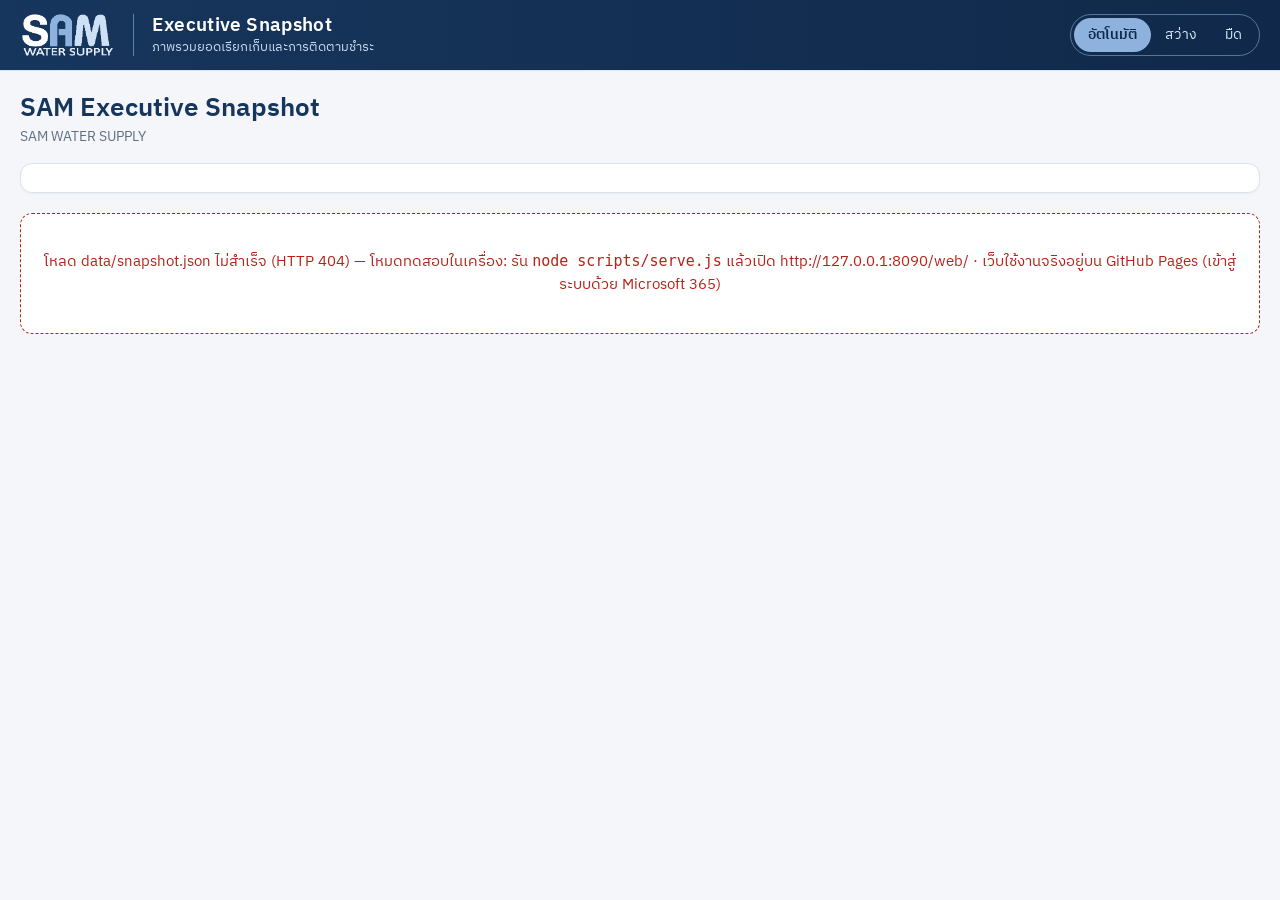
==== web/index.html @ 292bb332 "Initial commit" ====
<!doctype html>
<html lang="th">
<head>
<meta charset="utf-8">
<meta name="viewport" content="width=device-width, initial-scale=1">
<meta name="robots" content="noindex, nofollow">
<title>SAM Executive Snapshot</title>
<script>try { var t = localStorage.getItem('sam-theme'); if (t === 'light' || t === 'dark') document.documentElement.setAttribute('data-theme', t); } catch (e) {}</script>
<link rel="icon" href="assets/sam-logo.png">
<link rel="stylesheet" href="styles.css">
</head>
<body>
<div id="dash-root">
<header class="band">
  <div class="band-in">
    <div class="brand">
      <img src="assets/sam-logo-light.png" alt="SAM WATER SUPPLY" width="96" height="46">
      <div class="brand-txt"><b>Executive Snapshot</b><span>ภาพรวมยอดเรียกเก็บและการติดตามชำระ</span></div>
    </div>
    <div class="band-right">
      <div class="seg" role="group" aria-label="ธีมการแสดงผล" id="theme">
        <button type="button" data-t="auto">อัตโนมัติ</button><button type="button" data-t="light">สว่าง</button><button type="button" data-t="dark">มืด</button>
      </div>
      <span class="who" id="who" hidden></span>
      <button type="button" class="btn-out" id="logout" hidden>ออกจากระบบ</button>
    </div>
  </div>
</header>
<div class="navbar"><nav class="tabs" id="tabs" aria-label="หน้ารายงาน"></nav></div>
<div class="pagehead"><div><h1 id="ptitle">SAM Executive Snapshot</h1><p id="psub">SAM WATER SUPPLY</p></div><div class="status" id="status"></div></div>
<div class="filterbar"><div class="filters" id="filters"></div></div>
<main id="main" class="main"><div class="state">กำลังโหลดข้อมูล…</div></main>
<footer class="foot" id="foot"></footer>
<div class="modal" id="modal" hidden role="dialog" aria-modal="true" aria-labelledby="modal-title"><div class="modal-box" id="modal-box"></div></div>
</div>
<script src="metrics.js"></script>
<script src="app.js"></script>
</body>
</html>
---- web/styles.css ----
@font-face { font-family: 'Plex Thai'; font-weight: 400; src: url(fonts/ibm-plex-sans-thai-thai-400-normal.woff2) format('woff2'); unicode-range: U+0E01-0E5B, U+200C-200D, U+25CC; font-display: swap; }
@font-face { font-family: 'Plex Thai'; font-weight: 400; src: url(fonts/ibm-plex-sans-thai-latin-400-normal.woff2) format('woff2'); font-display: swap; }
@font-face { font-family: 'Plex Thai'; font-weight: 500; src: url(fonts/ibm-plex-sans-thai-thai-500-normal.woff2) format('woff2'); unicode-range: U+0E01-0E5B, U+200C-200D, U+25CC; font-display: swap; }
@font-face { font-family: 'Plex Thai'; font-weight: 500; src: url(fonts/ibm-plex-sans-thai-latin-500-normal.woff2) format('woff2'); font-display: swap; }
@font-face { font-family: 'Plex Thai'; font-weight: 600; src: url(fonts/ibm-plex-sans-thai-thai-600-normal.woff2) format('woff2'); unicode-range: U+0E01-0E5B, U+200C-200D, U+25CC; font-display: swap; }
@font-face { font-family: 'Plex Thai'; font-weight: 600; src: url(fonts/ibm-plex-sans-thai-latin-600-normal.woff2) format('woff2'); font-display: swap; }
:root {
  --navy: #17365D; --blue: #1B75BB; --mid: #588BC8; --sky: #8DB2DE; --pale: #E6EEF8;
  --bg: #F4F6FA; --card: #FFFFFF; --line: #DCE3EC; --ink: #1B2A3D; --muted: #5F6F84;
  --warn: #C2570C; --warnbg: #FDF1E4; --bad: #B42318; --badbg: #FCEBEA; --ok: #1E7A4C; --na: #8A96A6;
  --band: #17365D; --band2: #10294A; --bar1: #17365D; --bar2: #588BC8; --bar3: #8DB2DE; --barded: #F3B27A; --grid: #E3E8EF; --track: #EEF2F7;
  --hover: #F6F9FD; --sel: #EEF4FB; --insbg: #FAFBFD; --inswarn: #FFFAF4; --shadow: 0 1px 2px rgba(23, 54, 93, .05); --input: #FFFFFF; --chip2: #EEF1F5;
  color-scheme: light;
}
@media (prefers-color-scheme: dark) { :root:not([data-theme="light"]) { --navy: #DCE8F7; --blue: #6FB0E8; --mid: #6E9FD6; --sky: #8DB2DE; --pale: #1E3350; --bg: #0D1623; --card: #142133; --line: #26364C; --ink: #E4ECF6; --muted: #9AABC0; --warn: #F0A060; --warnbg: #3A2614; --bad: #F08A80; --badbg: #3A1A18; --ok: #6FD39A; --na: #7D8CA0; --band: #0A1829; --band2: #071222; --bar1: #8DB2DE; --bar2: #588BC8; --bar3: #3D5F86; --barded: #D98A4E; --grid: #24344A; --track: #1E2D42; --hover: #1B2B40; --sel: #1A2C44; --insbg: #172638; --inswarn: #2A2118; --shadow: 0 1px 2px rgba(0, 0, 0, .35); --input: #0F1B2B; --chip2: #1E2D42; color-scheme: dark; } }
:root[data-theme="dark"] { --navy: #DCE8F7; --blue: #6FB0E8; --mid: #6E9FD6; --sky: #8DB2DE; --pale: #1E3350; --bg: #0D1623; --card: #142133; --line: #26364C; --ink: #E4ECF6; --muted: #9AABC0; --warn: #F0A060; --warnbg: #3A2614; --bad: #F08A80; --badbg: #3A1A18; --ok: #6FD39A; --na: #7D8CA0; --band: #0A1829; --band2: #071222; --bar1: #8DB2DE; --bar2: #588BC8; --bar3: #3D5F86; --barded: #D98A4E; --grid: #24344A; --track: #1E2D42; --hover: #1B2B40; --sel: #1A2C44; --insbg: #172638; --inswarn: #2A2118; --shadow: 0 1px 2px rgba(0, 0, 0, .35); --input: #0F1B2B; --chip2: #1E2D42; color-scheme: dark; }
* { box-sizing: border-box; }
html { -webkit-text-size-adjust: 100%; }
body { margin: 0; background: var(--bg); color: var(--ink); font-family: 'Plex Thai', 'Sarabun', 'Leelawadee UI', Tahoma, sans-serif; font-size: 15px; line-height: 1.55; }
h1, h2, h3, p { margin: 0; }
button, select, input { font: inherit; color: inherit; }
.num { font-variant-numeric: tabular-nums; }
.band { background: linear-gradient(90deg, var(--band), var(--band2)); color: #fff; }
.band-in { max-width: 1320px; margin: 0 auto; padding: 12px 20px; display: flex; flex-wrap: wrap; gap: 12px 24px; align-items: center; justify-content: space-between; }
.brand { display: flex; align-items: center; gap: 18px; min-width: 0; }
.brand img { height: 46px; width: auto; flex: none; }
.brand-txt { display: flex; flex-direction: column; border-left: 1px solid rgba(141, 178, 222, .6); padding-left: 18px; line-height: 1.3; }
.brand-txt b { font-weight: 600; font-size: 19px; letter-spacing: .02em; color: #fff; }
.brand-txt span { font-size: 13px; color: #C9DAEE; }
.band-right { display: flex; flex-wrap: wrap; align-items: center; gap: 12px; }
.seg { display: inline-flex; padding: 3px; border: 1px solid rgba(141, 178, 222, .55); border-radius: 999px; }
.seg button { min-height: 34px; padding: 0 14px; border: 0; border-radius: 999px; background: transparent; color: #DCE8F7; cursor: pointer; font-size: 14px; }
.seg button[aria-pressed="true"] { background: #8DB2DE; color: #10294A; font-weight: 600; }
.who { font-size: 13.5px; color: #DCE8F7; max-width: 220px; overflow: hidden; text-overflow: ellipsis; white-space: nowrap; }
.btn-out { min-height: 40px; padding: 0 16px; border: 1px solid #8DB2DE; border-radius: 6px; background: transparent; color: #fff; cursor: pointer; font-size: 14px; }
.btn-out:hover { background: rgba(141, 178, 222, .15); }
.navbar { background: var(--card); border-bottom: 1px solid var(--line); }
.tabs { max-width: 1320px; margin: 0 auto; padding: 0 20px; display: flex; gap: 2px; overflow-x: auto; }
.tabs a { padding: 12px 14px; color: var(--muted); text-decoration: none; font-weight: 500; white-space: nowrap; border-bottom: 3px solid transparent; transition: color .2s, border-color .2s; }
.tabs a:hover { color: var(--navy); }
.tabs a[aria-current=page] { color: var(--navy); border-bottom-color: var(--blue); }
.pagehead { max-width: 1320px; margin: 0 auto; padding: 22px 20px 0; display: flex; flex-wrap: wrap; gap: 10px 20px; align-items: end; justify-content: space-between; }
.pagehead h1 { font-size: 26px; font-weight: 600; color: var(--navy); line-height: 1.25; }
.pagehead p { color: var(--muted); font-size: 14px; }
.status { display: flex; flex-wrap: wrap; gap: 8px; font-size: 13px; justify-content: flex-end; }
.filterbar { max-width: 1320px; margin: 16px auto 0; padding: 0 20px; }
.filters { background: var(--card); border: 1px solid var(--line); border-radius: 12px; padding: 14px 18px; display: flex; flex-wrap: wrap; gap: 12px 16px; align-items: end; box-shadow: var(--shadow); }
.filters label { display: flex; flex-direction: column; gap: 3px; font-size: 13px; color: var(--muted); min-width: 140px; }
.filters label.grow { flex: 1 1 260px; }
.filters select, .btn { min-height: 42px; padding: 0 12px; border: 1px solid var(--line); border-radius: 8px; background: var(--input); font-size: 14.5px; color: var(--ink); }
.btn { cursor: pointer; font-weight: 500; color: var(--navy); }
.btn:hover { border-color: var(--mid); }
.btn:disabled { opacity: .5; cursor: default; }
.btn.primary { background: var(--band); border-color: var(--band); color: #fff; }
.filters .hint { flex-basis: 100%; font-size: 13px; color: var(--muted); border-top: 1px solid var(--line); padding-top: 10px; }
.chip { display: inline-flex; align-items: center; gap: 6px; padding: 3px 10px; border-radius: 999px; background: var(--pale); color: var(--navy); white-space: nowrap; }
.chip.warn { background: var(--warnbg); color: var(--warn); }
.chip.plain { background: var(--chip2); color: var(--muted); }
.chip .dot { width: 8px; height: 8px; border-radius: 50%; background: var(--sky); animation: pulse 2.4s ease-in-out infinite; }
.main { max-width: 1320px; margin: 0 auto; padding: 20px; display: flex; flex-direction: column; gap: 18px; }
.grid { display: grid; gap: 16px; }
.g4 { grid-template-columns: repeat(auto-fit, minmax(235px, 1fr)); }
.g3 { grid-template-columns: repeat(auto-fit, minmax(280px, 1fr)); }
.g2 { grid-template-columns: repeat(auto-fit, minmax(min(100%, 430px), 1fr)); }
.card { background: var(--card); border: 1px solid var(--line); border-radius: 12px; box-shadow: var(--shadow); padding: 18px 20px; min-width: 0; transition: border-color .2s, box-shadow .2s, transform .2s; }
button.card:hover { transform: translateY(-2px); box-shadow: 0 8px 22px rgba(23, 54, 93, .12); }
.card.accent { border-top: 4px solid var(--blue); }
.card.accent.navy { border-top-color: var(--navy); }
.card.accent.sky { border-top-color: var(--sky); }
.card.accent.warn { border-top-color: var(--warn); }
.card h2 { font-size: 17px; font-weight: 600; color: var(--navy); }
.card h3 { font-size: 15px; font-weight: 600; color: var(--navy); }
.sub { color: var(--muted); font-size: 13px; }
.head { display: flex; flex-wrap: wrap; gap: 8px 14px; justify-content: space-between; align-items: start; margin-bottom: 12px; }
.kpi { display: flex; flex-direction: column; gap: 4px; text-align: left; width: 100%; cursor: pointer; }
button.card { font: inherit; color: inherit; }
button.card:hover, .clickable:hover { border-color: var(--mid); }
button.card:focus-visible, .btn:focus-visible, a:focus-visible, select:focus-visible, input:focus-visible { outline: 3px solid var(--sky); outline-offset: 2px; }
.kpi .lab { font-size: 13.5px; color: var(--muted); }
.kpi .val { font-size: 30px; font-weight: 600; color: var(--navy); line-height: 1.15; }
.kpi .val small { font-size: 15px; font-weight: 500; color: var(--muted); }
.kpi .full { font-size: 12.5px; color: var(--muted); }
.kpi .more { font-size: 12.5px; color: var(--blue); margin-top: 2px; }
.delta { font-size: 13px; font-weight: 500; }
.delta.up { color: var(--ok); } .delta.down { color: var(--warn); } .delta.na { color: var(--na); }
.section-title { font-size: 13px; font-weight: 600; letter-spacing: .02em; color: var(--blue); margin: 4px 0 -6px; }
.na { color: var(--na); font-style: normal; }
.tag { display: inline-block; padding: 1px 8px; border-radius: 6px; font-size: 12px; font-weight: 500; background: var(--chip2); color: var(--muted); white-space: nowrap; }
.tag.fact { background: var(--pale); color: var(--navy); } .tag.wait { background: var(--warnbg); color: var(--warn); } .tag.none { background: var(--chip2); color: var(--muted); } .tag.sev { background: var(--badbg); color: var(--bad); }
.insight { border-left: 4px solid var(--blue); padding: 12px 14px; background: var(--insbg); border-radius: 0 10px 10px 0; display: flex; flex-direction: column; gap: 6px; }
.insight.warn { border-left-color: var(--warn); background: var(--inswarn); }
.insight h3 { font-size: 15.5px; }
.insight dl { margin: 0; display: grid; grid-template-columns: 112px 1fr; gap: 3px 10px; font-size: 14px; }
.insight dt { color: var(--muted); } .insight dd { margin: 0; }
.link { background: none; border: 0; padding: 0; color: var(--blue); cursor: pointer; text-decoration: underline; text-underline-offset: 3px; font-size: inherit; text-align: left; }
.tbl-wrap { overflow-x: auto; }
table { width: 100%; border-collapse: collapse; font-size: 14px; }
th { text-align: left; font-weight: 500; color: var(--muted); font-size: 13px; padding: 8px 10px; border-bottom: 1px solid var(--line); white-space: nowrap; }
th.sortable { cursor: pointer; } th.sortable:hover { color: var(--navy); }
td { padding: 8px 10px; border-bottom: 1px solid var(--line); vertical-align: top; }
td.r, th.r { text-align: right; } td.num { font-variant-numeric: tabular-nums; white-space: nowrap; }
tr.rowlink { cursor: pointer; } tr.rowlink:hover td { background: var(--hover); }
tfoot td { font-weight: 600; border-top: 2px solid var(--line); border-bottom: 0; }
.bar-row { display: grid; grid-template-columns: minmax(120px, 230px) 1fr minmax(92px, auto); gap: 10px; align-items: center; padding: 6px 4px; width: 100%; background: none; border: 0; border-radius: 6px; text-align: left; cursor: pointer; }
.bar-row:hover { background: var(--hover); }
.bar-track { height: 14px; background: var(--track); border-radius: 4px; overflow: hidden; display: flex; }
.bar-fill { height: 100%; background: var(--bar1); transform-origin: left; animation: growx .9s cubic-bezier(.2,.7,.2,1) .15s both; } .bar-fill.b2 { background: var(--bar2); } .bar-fill.b3 { background: var(--bar3); } .bar-fill.w { background: var(--warn); }
.legend { display: flex; flex-wrap: wrap; gap: 6px 16px; font-size: 13px; color: var(--muted); }
.legend i { display: inline-block; width: 12px; height: 12px; border-radius: 3px; margin-right: 6px; vertical-align: -1px; }
svg text { font-family: inherit; }
.chart { width: 100%; height: auto; display: block; }
.chart .hit { cursor: pointer; } .chart .hit:hover rect.bg { fill: var(--hover); }
.state { padding: 36px 20px; text-align: center; color: var(--muted); background: var(--card); border: 1px dashed var(--line); border-radius: 12px; }
.main > * { animation: rise .6s cubic-bezier(.2,.7,.2,1) both; }
.main > *:nth-child(2) { animation-delay: .06s; } .main > *:nth-child(3) { animation-delay: .12s; } .main > *:nth-child(4) { animation-delay: .18s; } .main > *:nth-child(5) { animation-delay: .24s; } .main > *:nth-child(n+6) { animation-delay: .3s; }
.grid > .card, .pill3 > .card { animation: rise .6s cubic-bezier(.2,.7,.2,1) both; } .grid > :nth-child(2) { animation-delay: .07s; } .grid > :nth-child(3) { animation-delay: .14s; } .grid > :nth-child(4) { animation-delay: .21s; } .pill3 > :nth-child(2) { animation-delay: .07s; } .pill3 > :nth-child(3) { animation-delay: .14s; }
.chart .gy { transform-box: fill-box; transform-origin: bottom; animation: growy .9s cubic-bezier(.2,.7,.2,1) both; }
.chart .draw { stroke-dasharray: 2400; animation: draw 1.6s cubic-bezier(.2,.7,.2,1) .3s both; }
.chart .fade { animation: fadein .5s ease .9s both; }
.modal:not([hidden]) .modal-box { animation: rise .3s cubic-bezier(.2,.7,.2,1) both; }
@keyframes rise { from { opacity: 0; transform: translateY(14px); } to { opacity: 1; transform: none; } }
@keyframes growx { from { transform: scaleX(0); } to { transform: scaleX(1); } }
@keyframes growy { from { transform: scaleY(0); } to { transform: scaleY(1); } }
@keyframes draw { from { stroke-dashoffset: 2400; } to { stroke-dashoffset: 0; } }
@keyframes fadein { from { opacity: 0; } to { opacity: 1; } }
@keyframes pulse { 0%, 100% { box-shadow: 0 0 0 0 rgba(141, 178, 222, .55); } 50% { box-shadow: 0 0 0 6px rgba(141, 178, 222, 0); } }
.no-anim .main > *, .no-anim .grid > .card, .no-anim .pill3 > .card, .no-anim .bar-fill, .no-anim .chart .gy, .no-anim .chart .draw, .no-anim .chart .fade { animation: none !important; }
@media (prefers-reduced-motion: reduce) { *, *::before, *::after { animation: none !important; transition: none !important; } }
.state.err { color: var(--bad); border-color: var(--bad); }
.empty { padding: 18px; border: 1px dashed var(--line); border-radius: 10px; color: var(--muted); background: var(--insbg); font-size: 14px; }
.note { font-size: 13px; color: var(--muted); }
.cols { display: flex; flex-wrap: wrap; gap: 8px 18px; }
.tools { display: flex; flex-wrap: wrap; gap: 8px; align-items: center; }
.tools input[type=search], .tools select { min-height: 38px; padding: 0 12px; border: 1px solid var(--line); border-radius: 8px; min-width: 200px; background: var(--input); color: var(--ink); }
.pager { display: flex; gap: 8px; align-items: center; justify-content: flex-end; margin-top: 10px; font-size: 13.5px; color: var(--muted); }
.modal { position: fixed; inset: 0; background: rgba(15, 30, 50, .45); display: flex; align-items: flex-start; justify-content: center; padding: 4vh 16px; z-index: 20; overflow-y: auto; }
.modal[hidden] { display: none; }
.modal-box { background: var(--card); border-radius: 14px; width: min(1180px, 100%); padding: 20px 22px; box-shadow: 0 20px 50px rgba(15, 30, 50, .25); }
.foot { max-width: 1320px; margin: 0 auto; padding: 4px 20px 32px; color: var(--muted); font-size: 12.5px; }
.pill3 { display: grid; grid-template-columns: repeat(auto-fit, minmax(290px, 1fr)); gap: 16px; }
.mini { display: flex; flex-direction: column; gap: 8px; }
.mini .row { display: flex; justify-content: space-between; gap: 12px; font-size: 14px; border-bottom: 1px dashed var(--line); padding-bottom: 6px; }
.mini .row b { font-weight: 600; color: var(--navy); white-space: nowrap; }
@media (max-width: 720px) { .kpi .val { font-size: 26px; } .insight dl { grid-template-columns: 1fr; } .bar-row { grid-template-columns: 1fr; gap: 2px; } .main { padding: 14px; } }
@media print {
  @page { size: A4 landscape; margin: 10mm; }
  html:root:root {
  --navy: #17365D !important; --blue: #1B75BB !important; --mid: #588BC8 !important; --sky: #8DB2DE !important; --pale: #E6EEF8 !important;
  --bg: #F4F6FA !important; --card: #FFFFFF !important; --line: #DCE3EC !important; --ink: #1B2A3D !important; --muted: #5F6F84 !important;
  --warn: #C2570C !important; --warnbg: #FDF1E4 !important; --bad: #B42318 !important; --badbg: #FCEBEA !important; --ok: #1E7A4C !important; --na: #8A96A6 !important;
  --band: #17365D !important; --band2: #10294A !important; --bar1: #17365D !important; --bar2: #588BC8 !important; --bar3: #8DB2DE !important; --barded: #F3B27A !important; --grid: #E3E8EF !important; --track: #EEF2F7 !important;
  --hover: #F6F9FD !important; --sel: #EEF4FB !important; --insbg: #FAFBFD !important; --inswarn: #FFFAF4 !important; --shadow: 0 1px 2px rgba(23, 54, 93, .05) !important; --input: #FFFFFF !important; --chip2: #EEF1F5 !important;
   }
  body { background: #fff; font-size: 11.5px; zoom: 0.8; }
  .filters, .tabs, .navbar, .seg, .btn-out, .who, .btn, .more, .modal, .tools, .pager, .no-print { display: none !important; } * { animation: none !important; } .band { background: #17365D !important; -webkit-print-color-adjust: exact; print-color-adjust: exact; } .pagehead { padding: 8px 0 0; } .filterbar { display: none; }
  .main { padding: 0; display: block; max-width: none; } .main > * { margin-bottom: 8px; } .chart { max-height: 58mm; } .status { justify-content: flex-start; } .foot { padding: 0; } .card { box-shadow: none; break-inside: avoid; padding: 10px 12px; }
  .kpi .val { font-size: 22px; } .grid { gap: 8px; } .insight { break-inside: avoid; }
}
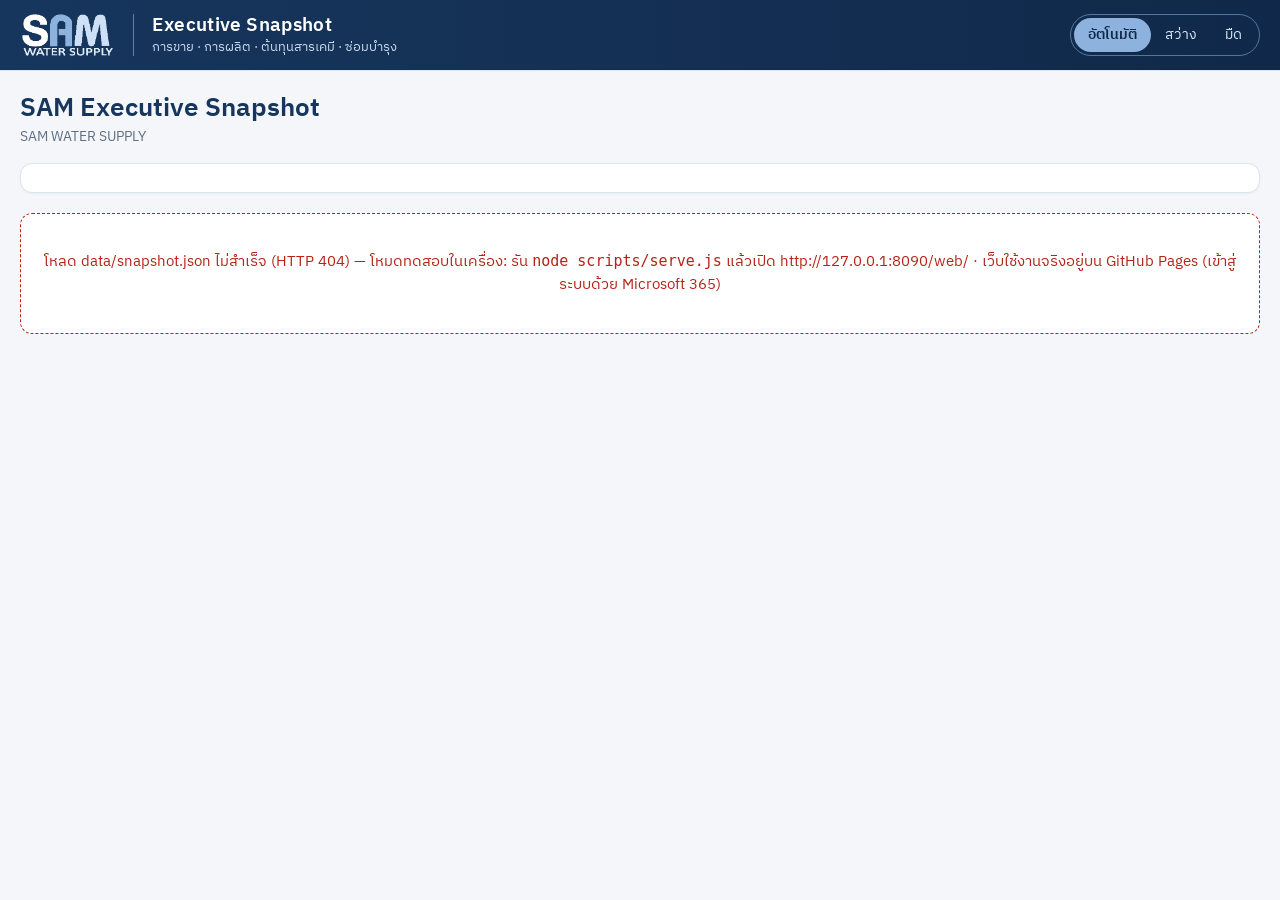
==== commit abfb4b80: "12.37" ====
--- a/web/index.html
+++ b/web/index.html
@@ -15,7 +15,7 @@
   <div class="band-in">
     <div class="brand">
       <img src="assets/sam-logo-light.png" alt="SAM WATER SUPPLY" width="96" height="46">
-      <div class="brand-txt"><b>Executive Snapshot</b><span>ภาพรวมยอดเรียกเก็บและการติดตามชำระ</span></div>
+      <div class="brand-txt"><b>Executive Snapshot</b><span>การขาย · การผลิต · ต้นทุนสารเคมี · ซ่อมบำรุง</span></div>
     </div>
     <div class="band-right">
       <div class="seg" role="group" aria-label="ธีมการแสดงผล" id="theme">
--- a/web/styles.css
+++ b/web/styles.css
@@ -8,12 +8,12 @@
   --navy: #17365D; --blue: #1B75BB; --mid: #588BC8; --sky: #8DB2DE; --pale: #E6EEF8;
   --bg: #F4F6FA; --card: #FFFFFF; --line: #DCE3EC; --ink: #1B2A3D; --muted: #5F6F84;
   --warn: #C2570C; --warnbg: #FDF1E4; --bad: #B42318; --badbg: #FCEBEA; --ok: #1E7A4C; --na: #8A96A6;
-  --band: #17365D; --band2: #10294A; --bar1: #17365D; --bar2: #588BC8; --bar3: #8DB2DE; --barded: #F3B27A; --grid: #E3E8EF; --track: #EEF2F7;
+  --band: #17365D; --band2: #10294A; --bar1: #17365D; --bar2: #588BC8; --bar3: #8DB2DE; --barded: #F3B27A; --chem: #2A8C7B; --grid: #E3E8EF; --track: #EEF2F7;
   --hover: #F6F9FD; --sel: #EEF4FB; --insbg: #FAFBFD; --inswarn: #FFFAF4; --shadow: 0 1px 2px rgba(23, 54, 93, .05); --input: #FFFFFF; --chip2: #EEF1F5;
   color-scheme: light;
 }
-@media (prefers-color-scheme: dark) { :root:not([data-theme="light"]) { --navy: #DCE8F7; --blue: #6FB0E8; --mid: #6E9FD6; --sky: #8DB2DE; --pale: #1E3350; --bg: #0D1623; --card: #142133; --line: #26364C; --ink: #E4ECF6; --muted: #9AABC0; --warn: #F0A060; --warnbg: #3A2614; --bad: #F08A80; --badbg: #3A1A18; --ok: #6FD39A; --na: #7D8CA0; --band: #0A1829; --band2: #071222; --bar1: #8DB2DE; --bar2: #588BC8; --bar3: #3D5F86; --barded: #D98A4E; --grid: #24344A; --track: #1E2D42; --hover: #1B2B40; --sel: #1A2C44; --insbg: #172638; --inswarn: #2A2118; --shadow: 0 1px 2px rgba(0, 0, 0, .35); --input: #0F1B2B; --chip2: #1E2D42; color-scheme: dark; } }
-:root[data-theme="dark"] { --navy: #DCE8F7; --blue: #6FB0E8; --mid: #6E9FD6; --sky: #8DB2DE; --pale: #1E3350; --bg: #0D1623; --card: #142133; --line: #26364C; --ink: #E4ECF6; --muted: #9AABC0; --warn: #F0A060; --warnbg: #3A2614; --bad: #F08A80; --badbg: #3A1A18; --ok: #6FD39A; --na: #7D8CA0; --band: #0A1829; --band2: #071222; --bar1: #8DB2DE; --bar2: #588BC8; --bar3: #3D5F86; --barded: #D98A4E; --grid: #24344A; --track: #1E2D42; --hover: #1B2B40; --sel: #1A2C44; --insbg: #172638; --inswarn: #2A2118; --shadow: 0 1px 2px rgba(0, 0, 0, .35); --input: #0F1B2B; --chip2: #1E2D42; color-scheme: dark; }
+@media (prefers-color-scheme: dark) { :root:not([data-theme="light"]) { --navy: #DCE8F7; --blue: #6FB0E8; --mid: #6E9FD6; --sky: #8DB2DE; --pale: #1E3350; --bg: #0D1623; --card: #142133; --line: #26364C; --ink: #E4ECF6; --muted: #9AABC0; --warn: #F0A060; --warnbg: #3A2614; --bad: #F08A80; --badbg: #3A1A18; --ok: #6FD39A; --na: #7D8CA0; --band: #0A1829; --band2: #071222; --bar1: #8DB2DE; --bar2: #588BC8; --bar3: #3D5F86; --barded: #D98A4E; --chem: #5CC2AD; --grid: #24344A; --track: #1E2D42; --hover: #1B2B40; --sel: #1A2C44; --insbg: #172638; --inswarn: #2A2118; --shadow: 0 1px 2px rgba(0, 0, 0, .35); --input: #0F1B2B; --chip2: #1E2D42; color-scheme: dark; } }
+:root[data-theme="dark"] { --navy: #DCE8F7; --blue: #6FB0E8; --mid: #6E9FD6; --sky: #8DB2DE; --pale: #1E3350; --bg: #0D1623; --card: #142133; --line: #26364C; --ink: #E4ECF6; --muted: #9AABC0; --warn: #F0A060; --warnbg: #3A2614; --bad: #F08A80; --badbg: #3A1A18; --ok: #6FD39A; --na: #7D8CA0; --band: #0A1829; --band2: #071222; --bar1: #8DB2DE; --bar2: #588BC8; --bar3: #3D5F86; --barded: #D98A4E; --chem: #5CC2AD; --grid: #24344A; --track: #1E2D42; --hover: #1B2B40; --sel: #1A2C44; --insbg: #172638; --inswarn: #2A2118; --shadow: 0 1px 2px rgba(0, 0, 0, .35); --input: #0F1B2B; --chip2: #1E2D42; color-scheme: dark; }
 * { box-sizing: border-box; }
 html { -webkit-text-size-adjust: 100%; }
 body { margin: 0; background: var(--bg); color: var(--ink); font-family: 'Plex Thai', 'Sarabun', 'Leelawadee UI', Tahoma, sans-serif; font-size: 15px; line-height: 1.55; }
@@ -102,6 +102,7 @@
 tr.rowlink { cursor: pointer; } tr.rowlink:hover td { background: var(--hover); }
 tfoot td { font-weight: 600; border-top: 2px solid var(--line); border-bottom: 0; }
 .bar-row { display: grid; grid-template-columns: minmax(120px, 230px) 1fr minmax(92px, auto); gap: 10px; align-items: center; padding: 6px 4px; width: 100%; background: none; border: 0; border-radius: 6px; text-align: left; cursor: pointer; }
+.g3 .bar-row { grid-template-columns: minmax(110px, 1.3fr) 1fr 44px; }
 .bar-row:hover { background: var(--hover); }
 .bar-track { height: 14px; background: var(--track); border-radius: 4px; overflow: hidden; display: flex; }
 .bar-fill { height: 100%; background: var(--bar1); transform-origin: left; animation: growx .9s cubic-bezier(.2,.7,.2,1) .15s both; } .bar-fill.b2 { background: var(--bar2); } .bar-fill.b3 { background: var(--bar3); } .bar-fill.w { background: var(--warn); }
@@ -148,7 +149,7 @@
   --navy: #17365D !important; --blue: #1B75BB !important; --mid: #588BC8 !important; --sky: #8DB2DE !important; --pale: #E6EEF8 !important;
   --bg: #F4F6FA !important; --card: #FFFFFF !important; --line: #DCE3EC !important; --ink: #1B2A3D !important; --muted: #5F6F84 !important;
   --warn: #C2570C !important; --warnbg: #FDF1E4 !important; --bad: #B42318 !important; --badbg: #FCEBEA !important; --ok: #1E7A4C !important; --na: #8A96A6 !important;
-  --band: #17365D !important; --band2: #10294A !important; --bar1: #17365D !important; --bar2: #588BC8 !important; --bar3: #8DB2DE !important; --barded: #F3B27A !important; --grid: #E3E8EF !important; --track: #EEF2F7 !important;
+  --band: #17365D !important; --band2: #10294A !important; --bar1: #17365D !important; --bar2: #588BC8 !important; --bar3: #8DB2DE !important; --barded: #F3B27A !important; --chem: #2A8C7B !important; --grid: #E3E8EF !important; --track: #EEF2F7 !important;
   --hover: #F6F9FD !important; --sel: #EEF4FB !important; --insbg: #FAFBFD !important; --inswarn: #FFFAF4 !important; --shadow: 0 1px 2px rgba(23, 54, 93, .05) !important; --input: #FFFFFF !important; --chip2: #EEF1F5 !important;
    }
   body { background: #fff; font-size: 11.5px; zoom: 0.8; }
@@ -156,3 +157,7 @@
   .main { padding: 0; display: block; max-width: none; } .main > * { margin-bottom: 8px; } .chart { max-height: 58mm; } .status { justify-content: flex-start; } .foot { padding: 0; } .card { box-shadow: none; break-inside: avoid; padding: 10px 12px; }
   .kpi .val { font-size: 22px; } .grid { gap: 8px; } .insight { break-inside: avoid; }
 }
+
+.bar-fill.c { background: var(--chem); }
+.kpi .two { display: flex; gap: 14px; flex-wrap: wrap; font-size: 12.5px; color: var(--muted); }
+.tools select { max-width: 100%; min-width: 0; } .tools { flex-wrap: wrap; min-width: 0; }
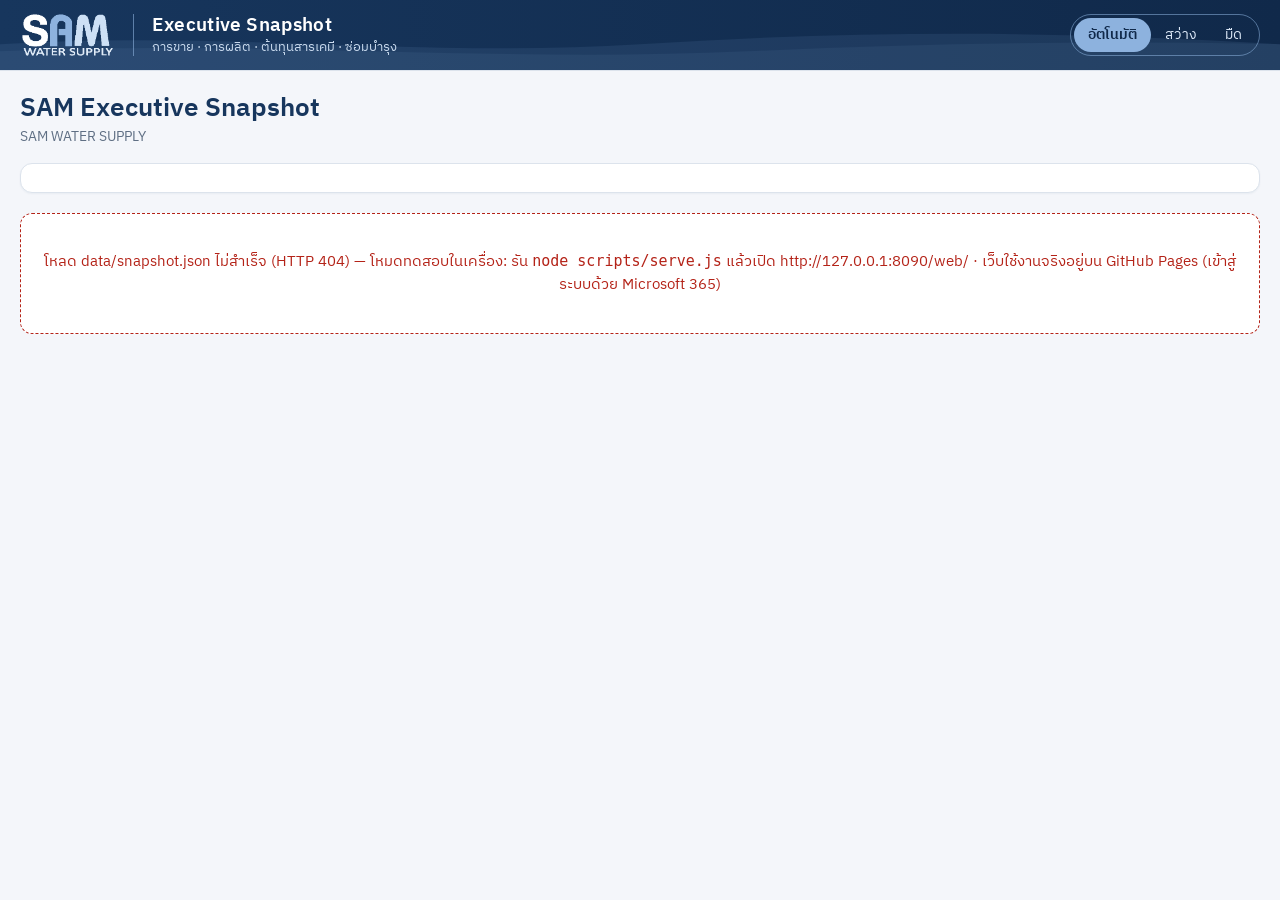
==== commit 553b5be1: "13.28" ====
--- a/web/index.html
+++ b/web/index.html
@@ -12,6 +12,7 @@
 <body>
 <div id="dash-root">
 <header class="band">
+  <svg class="band-wave" viewBox="0 0 1440 60" preserveAspectRatio="none" aria-hidden="true"><path class="w1" d="M0 38 C120 26 240 50 360 38 S600 26 720 38 960 50 1080 38 1320 26 1440 38 1680 50 1800 38 2040 26 2160 38 2400 50 2520 38 2760 26 2880 38 V60 H0Z"/><path class="w2" d="M0 44 C140 34 280 54 420 44 S700 34 840 44 1120 54 1260 44 1540 34 1680 44 1960 54 2100 44 2380 34 2520 44 2800 54 2880 44 V60 H0Z"/></svg>
   <div class="band-in">
     <div class="brand">
       <img src="assets/sam-logo-light.png" alt="SAM WATER SUPPLY" width="96" height="46">
--- a/web/styles.css
+++ b/web/styles.css
@@ -20,7 +20,13 @@
 h1, h2, h3, p { margin: 0; }
 button, select, input { font: inherit; color: inherit; }
 .num { font-variant-numeric: tabular-nums; }
-.band { background: linear-gradient(90deg, var(--band), var(--band2)); color: #fff; }
+.band { background: linear-gradient(90deg, var(--band), var(--band2)); color: #fff; position: relative; overflow: hidden; }
+.band-in { position: relative; z-index: 1; }
+.band-wave { position: absolute; left: 0; bottom: 0; width: 200%; height: 100%; pointer-events: none; }
+.band-wave path { fill: #8DB2DE; }
+.band-wave .w1 { opacity: .10; animation: wave 14s linear infinite; }
+.band-wave .w2 { opacity: .07; animation: wave 22s linear infinite reverse; }
+@keyframes wave { from { transform: translateX(0); } to { transform: translateX(-50%); } }
 .band-in { max-width: 1320px; margin: 0 auto; padding: 12px 20px; display: flex; flex-wrap: wrap; gap: 12px 24px; align-items: center; justify-content: space-between; }
 .brand { display: flex; align-items: center; gap: 18px; min-width: 0; }
 .brand img { height: 46px; width: auto; flex: none; }
@@ -124,8 +130,21 @@
 @keyframes growy { from { transform: scaleY(0); } to { transform: scaleY(1); } }
 @keyframes draw { from { stroke-dashoffset: 2400; } to { stroke-dashoffset: 0; } }
 @keyframes fadein { from { opacity: 0; } to { opacity: 1; } }
+/* ---- ลูกเล่นเพิ่ม: แถบกราฟ แถวตาราง Insight และแท็บ ---- */
+.bar-row { animation: rise .5s cubic-bezier(.2,.7,.2,1) both; }
+.bar-row:nth-child(2) { animation-delay: .04s; } .bar-row:nth-child(3) { animation-delay: .08s; } .bar-row:nth-child(4) { animation-delay: .12s; } .bar-row:nth-child(5) { animation-delay: .16s; } .bar-row:nth-child(6) { animation-delay: .2s; } .bar-row:nth-child(n+7) { animation-delay: .24s; }
+.insight { animation: rise .6s cubic-bezier(.2,.7,.2,1) both; transition: transform .2s, box-shadow .2s; }
+.insight:nth-child(2) { animation-delay: .08s; } .insight:nth-child(3) { animation-delay: .16s; } .insight:nth-child(4) { animation-delay: .24s; } .insight:nth-child(5) { animation-delay: .32s; }
+.insight:hover { transform: translateX(3px); }
+tbody tr { animation: fadein .4s ease both; }
+tbody tr:nth-child(n+2) { animation-delay: .03s; } tbody tr:nth-child(n+4) { animation-delay: .06s; } tbody tr:nth-child(n+7) { animation-delay: .1s; }
+.tabs a { position: relative; }
+.tabs a::after { content: ''; position: absolute; left: 14px; right: 14px; bottom: -3px; height: 3px; background: var(--blue); transform: scaleX(0); transition: transform .3s cubic-bezier(.2,.7,.2,1); }
+.tabs a:hover::after { transform: scaleX(.5); } .tabs a[aria-current=page]::after { transform: scaleX(1); }
+.tabs a[aria-current=page] { border-bottom-color: transparent; }
+.kpi .val { font-variant-numeric: tabular-nums; }
 @keyframes pulse { 0%, 100% { box-shadow: 0 0 0 0 rgba(141, 178, 222, .55); } 50% { box-shadow: 0 0 0 6px rgba(141, 178, 222, 0); } }
-.no-anim .main > *, .no-anim .grid > .card, .no-anim .pill3 > .card, .no-anim .bar-fill, .no-anim .chart .gy, .no-anim .chart .draw, .no-anim .chart .fade { animation: none !important; }
+.no-anim .bar-row, .no-anim .insight, .no-anim tbody tr, .no-anim .main > *, .no-anim .grid > .card, .no-anim .pill3 > .card, .no-anim .bar-fill, .no-anim .chart .gy, .no-anim .chart .draw, .no-anim .chart .fade { animation: none !important; }
 @media (prefers-reduced-motion: reduce) { *, *::before, *::after { animation: none !important; transition: none !important; } }
 .state.err { color: var(--bad); border-color: var(--bad); }
 .empty { padding: 18px; border: 1px dashed var(--line); border-radius: 10px; color: var(--muted); background: var(--insbg); font-size: 14px; }
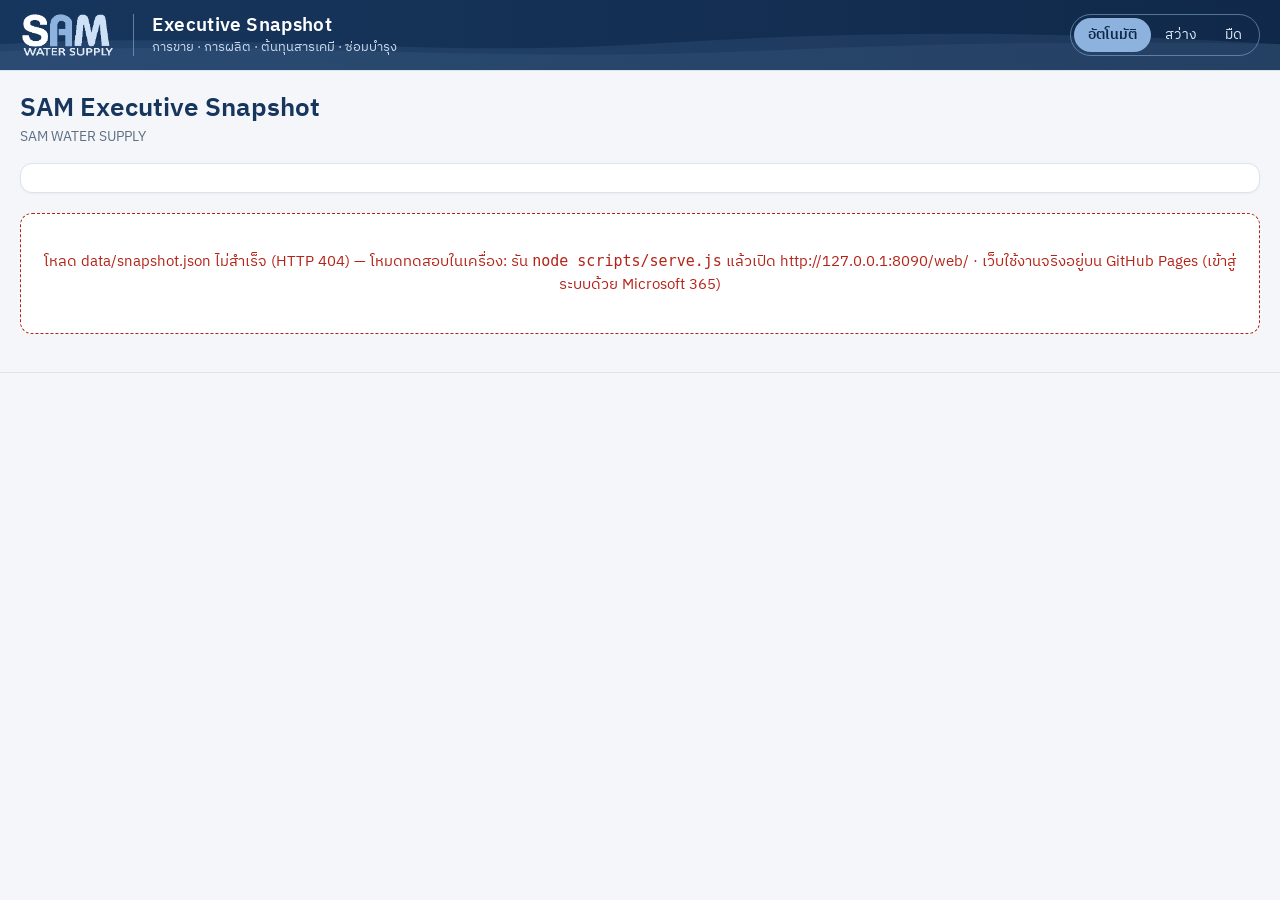
==== commit 925479e0: "19.40" ====
--- a/web/index.html
+++ b/web/index.html
@@ -28,9 +28,10 @@
   </div>
 </header>
 <div class="navbar"><nav class="tabs" id="tabs" aria-label="หน้ารายงาน"></nav></div>
-<div class="pagehead"><div><h1 id="ptitle">SAM Executive Snapshot</h1><p id="psub">SAM WATER SUPPLY</p></div><div class="status" id="status"></div></div>
+<div class="pagehead"><div><h1 id="ptitle">SAM Executive Snapshot</h1><p id="psub">SAM WATER SUPPLY</p></div></div>
 <div class="filterbar"><div class="filters" id="filters"></div></div>
 <main id="main" class="main"><div class="state">กำลังโหลดข้อมูล…</div></main>
+<div class="statusbar"><div class="status" id="status"></div></div>
 <footer class="foot" id="foot"></footer>
 <div class="modal" id="modal" hidden role="dialog" aria-modal="true" aria-labelledby="modal-title"><div class="modal-box" id="modal-box"></div></div>
 </div>
--- a/web/styles.css
+++ b/web/styles.css
@@ -37,6 +37,10 @@
 .seg { display: inline-flex; padding: 3px; border: 1px solid rgba(141, 178, 222, .55); border-radius: 999px; }
 .seg button { min-height: 34px; padding: 0 14px; border: 0; border-radius: 999px; background: transparent; color: #DCE8F7; cursor: pointer; font-size: 14px; }
 .seg button[aria-pressed="true"] { background: #8DB2DE; color: #10294A; font-weight: 600; }
+/* แท็บหน้าย่อยในพื้นที่เนื้อหา (พื้นสว่าง) — ใช้โครงเดียวกับ .seg ของแถบด้านบน */
+.seg.subseg { border-color: var(--line); background: var(--card); align-self: flex-start; flex-wrap: wrap; max-width: 100%; }
+.seg.subseg button { color: var(--muted); }
+.seg.subseg button[aria-pressed="true"] { background: var(--navy); color: #fff; font-weight: 600; }
 .who { font-size: 13.5px; color: #DCE8F7; max-width: 220px; overflow: hidden; text-overflow: ellipsis; white-space: nowrap; }
 .btn-out { min-height: 40px; padding: 0 16px; border: 1px solid #8DB2DE; border-radius: 6px; background: transparent; color: #fff; cursor: pointer; font-size: 14px; }
 .btn-out:hover { background: rgba(141, 178, 222, .15); }
@@ -48,7 +52,9 @@
 .pagehead { max-width: 1320px; margin: 0 auto; padding: 22px 20px 0; display: flex; flex-wrap: wrap; gap: 10px 20px; align-items: end; justify-content: space-between; }
 .pagehead h1 { font-size: 26px; font-weight: 600; color: var(--navy); line-height: 1.25; }
 .pagehead p { color: var(--muted); font-size: 14px; }
-.status { display: flex; flex-wrap: wrap; gap: 8px; font-size: 13px; justify-content: flex-end; }
+/* แถบที่มาของข้อมูล — อยู่ท้ายทุกหน้า เหนือบรรทัดท้ายเว็บ */
+.statusbar { max-width: 1320px; margin: 18px auto 0; padding: 14px 20px 0; border-top: 1px solid var(--line); }
+.status { display: flex; flex-wrap: wrap; gap: 8px; font-size: 13px; justify-content: flex-start; }
 .filterbar { max-width: 1320px; margin: 16px auto 0; padding: 0 20px; }
 .filters { background: var(--card); border: 1px solid var(--line); border-radius: 12px; padding: 14px 18px; display: flex; flex-wrap: wrap; gap: 12px 16px; align-items: end; box-shadow: var(--shadow); }
 .filters label { display: flex; flex-direction: column; gap: 3px; font-size: 13px; color: var(--muted); min-width: 140px; }
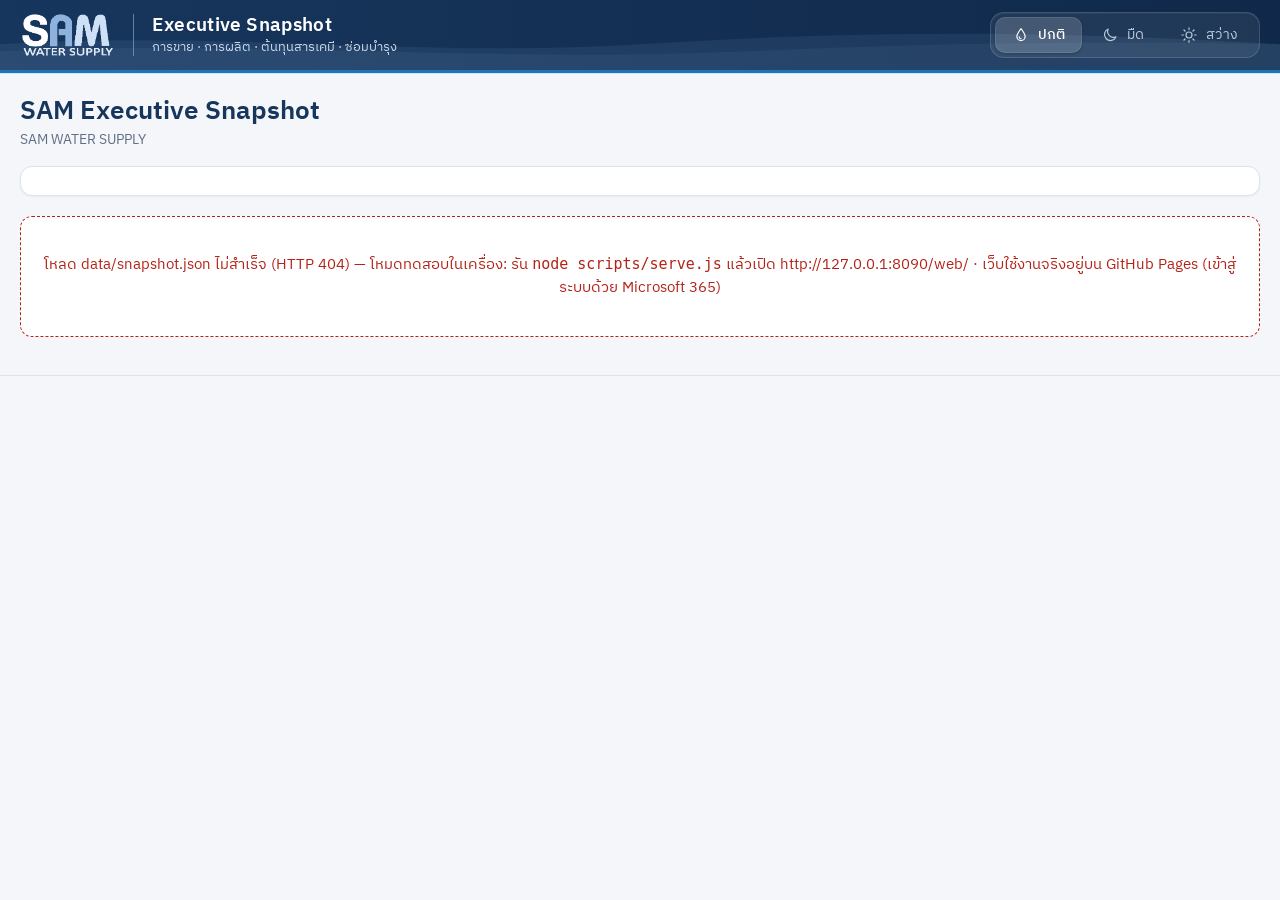
==== commit a1648d33: "styles" ====
--- a/web/index.html
+++ b/web/index.html
@@ -1,11 +1,11 @@
 <!doctype html>
-<html lang="th">
+<html lang="th" data-theme="sam">
 <head>
 <meta charset="utf-8">
 <meta name="viewport" content="width=device-width, initial-scale=1">
 <meta name="robots" content="noindex, nofollow">
 <title>SAM Executive Snapshot</title>
-<script>try { var t = localStorage.getItem('sam-theme'); if (t === 'light' || t === 'dark') document.documentElement.setAttribute('data-theme', t); } catch (e) {}</script>
+<script>try { var t = localStorage.getItem('sam-theme'); if (t === 'light' || t === 'dark' || t === 'sam') document.documentElement.setAttribute('data-theme', t); } catch (e) {}</script>
 <link rel="icon" href="assets/sam-logo.png">
 <link rel="stylesheet" href="styles.css">
 </head>
@@ -15,12 +15,12 @@
   <svg class="band-wave" viewBox="0 0 1440 60" preserveAspectRatio="none" aria-hidden="true"><path class="w1" d="M0 38 C120 26 240 50 360 38 S600 26 720 38 960 50 1080 38 1320 26 1440 38 1680 50 1800 38 2040 26 2160 38 2400 50 2520 38 2760 26 2880 38 V60 H0Z"/><path class="w2" d="M0 44 C140 34 280 54 420 44 S700 34 840 44 1120 54 1260 44 1540 34 1680 44 1960 54 2100 44 2380 34 2520 44 2800 54 2880 44 V60 H0Z"/></svg>
   <div class="band-in">
     <div class="brand">
-      <img src="assets/sam-logo-light.png" alt="SAM WATER SUPPLY" width="96" height="46">
+      <img class="logo-d" src="assets/sam-logo-light.png" alt="SAM WATER SUPPLY" width="96" height="46"><img class="logo-l" src="assets/sam-logo.png" alt="" width="96" height="46">
       <div class="brand-txt"><b>Executive Snapshot</b><span>การขาย · การผลิต · ต้นทุนสารเคมี · ซ่อมบำรุง</span></div>
     </div>
     <div class="band-right">
       <div class="seg" role="group" aria-label="ธีมการแสดงผล" id="theme">
-        <button type="button" data-t="auto">อัตโนมัติ</button><button type="button" data-t="light">สว่าง</button><button type="button" data-t="dark">มืด</button>
+        <button type="button" data-t="sam"><svg viewBox="0 0 24 24" width="18" height="18" aria-hidden="true" focusable="false" fill="none" stroke="currentColor" stroke-width="1.6" stroke-linecap="round" stroke-linejoin="round"><path d="M12 3.5C9 7.4 6.5 10.6 6.5 14a5.5 5.5 0 0 0 11 0c0-3.4-2.5-6.6-5.5-10.5z"/><path d="M9.6 14.6a2.6 2.6 0 0 0 2.4 2.4"/></svg><span>ปกติ</span></button><button type="button" data-t="dark"><svg viewBox="0 0 24 24" width="18" height="18" aria-hidden="true" focusable="false" fill="none" stroke="currentColor" stroke-width="1.6" stroke-linecap="round" stroke-linejoin="round"><path d="M20 14.5A8 8 0 0 1 9.5 4a8 8 0 1 0 10.5 10.5z"/></svg><span>มืด</span></button><button type="button" data-t="light"><svg viewBox="0 0 24 24" width="18" height="18" aria-hidden="true" focusable="false" fill="none" stroke="currentColor" stroke-width="1.6" stroke-linecap="round" stroke-linejoin="round"><circle cx="12" cy="12" r="4"/><path d="M12 2.5v2M12 19.5v2M2.5 12h2M19.5 12h2M5.3 5.3l1.4 1.4M17.3 17.3l1.4 1.4M5.3 18.7l1.4-1.4M17.3 6.7l1.4-1.4"/></svg><span>สว่าง</span></button>
       </div>
       <span class="who" id="who" hidden></span>
       <button type="button" class="btn-out" id="logout" hidden>ออกจากระบบ</button>
--- a/web/styles.css
+++ b/web/styles.css
@@ -4,45 +4,67 @@
 @font-face { font-family: 'Plex Thai'; font-weight: 500; src: url(fonts/ibm-plex-sans-thai-latin-500-normal.woff2) format('woff2'); font-display: swap; }
 @font-face { font-family: 'Plex Thai'; font-weight: 600; src: url(fonts/ibm-plex-sans-thai-thai-600-normal.woff2) format('woff2'); unicode-range: U+0E01-0E5B, U+200C-200D, U+25CC; font-display: swap; }
 @font-face { font-family: 'Plex Thai'; font-weight: 600; src: url(fonts/ibm-plex-sans-thai-latin-600-normal.woff2) format('woff2'); font-display: swap; }
-:root {
+:root, :root[data-theme="sam"] {
   --navy: #17365D; --blue: #1B75BB; --mid: #588BC8; --sky: #8DB2DE; --pale: #E6EEF8;
   --bg: #F4F6FA; --card: #FFFFFF; --line: #DCE3EC; --ink: #1B2A3D; --muted: #5F6F84;
   --warn: #C2570C; --warnbg: #FDF1E4; --bad: #B42318; --badbg: #FCEBEA; --ok: #1E7A4C; --na: #8A96A6;
   --band: #17365D; --band2: #10294A; --bar1: #17365D; --bar2: #588BC8; --bar3: #8DB2DE; --barded: #F3B27A; --chem: #2A8C7B; --grid: #E3E8EF; --track: #EEF2F7;
-  --hover: #F6F9FD; --sel: #EEF4FB; --insbg: #FAFBFD; --inswarn: #FFFAF4; --shadow: 0 1px 2px rgba(23, 54, 93, .05); --input: #FFFFFF; --chip2: #EEF1F5;
+  --pill: #17365D; --pillfg: #FFFFFF; --hover: #F6F9FD; --sel: #EEF4FB; --insbg: #FAFBFD; --inswarn: #FFFAF4; --shadow: 0 1px 2px rgba(23, 54, 93, .05); --input: #FFFFFF; --chip2: #EEF1F5;
+  --bandtxt: #DCE8F7; --bandhead: #FFFFFF; --bandline: rgba(141, 178, 222, .6); --wave: #8DB2DE;
   color-scheme: light;
 }
-@media (prefers-color-scheme: dark) { :root:not([data-theme="light"]) { --navy: #DCE8F7; --blue: #6FB0E8; --mid: #6E9FD6; --sky: #8DB2DE; --pale: #1E3350; --bg: #0D1623; --card: #142133; --line: #26364C; --ink: #E4ECF6; --muted: #9AABC0; --warn: #F0A060; --warnbg: #3A2614; --bad: #F08A80; --badbg: #3A1A18; --ok: #6FD39A; --na: #7D8CA0; --band: #0A1829; --band2: #071222; --bar1: #8DB2DE; --bar2: #588BC8; --bar3: #3D5F86; --barded: #D98A4E; --chem: #5CC2AD; --grid: #24344A; --track: #1E2D42; --hover: #1B2B40; --sel: #1A2C44; --insbg: #172638; --inswarn: #2A2118; --shadow: 0 1px 2px rgba(0, 0, 0, .35); --input: #0F1B2B; --chip2: #1E2D42; color-scheme: dark; } }
-:root[data-theme="dark"] { --navy: #DCE8F7; --blue: #6FB0E8; --mid: #6E9FD6; --sky: #8DB2DE; --pale: #1E3350; --bg: #0D1623; --card: #142133; --line: #26364C; --ink: #E4ECF6; --muted: #9AABC0; --warn: #F0A060; --warnbg: #3A2614; --bad: #F08A80; --badbg: #3A1A18; --ok: #6FD39A; --na: #7D8CA0; --band: #0A1829; --band2: #071222; --bar1: #8DB2DE; --bar2: #588BC8; --bar3: #3D5F86; --barded: #D98A4E; --chem: #5CC2AD; --grid: #24344A; --track: #1E2D42; --hover: #1B2B40; --sel: #1A2C44; --insbg: #172638; --inswarn: #2A2118; --shadow: 0 1px 2px rgba(0, 0, 0, .35); --input: #0F1B2B; --chip2: #1E2D42; color-scheme: dark; }
+:root[data-theme="light"] {
+  --navy: #1F2B3A; --blue: #1B75BB; --mid: #588BC8; --sky: #8DB2DE; --pale: #EEF3F9;
+  --bg: #FFFFFF; --card: #FFFFFF; --line: #E3E7ED; --ink: #1A2230; --muted: #5C6675;
+  --warn: #C2570C; --warnbg: #FDF2E8; --bad: #B42318; --badbg: #FCEBEA; --ok: #1E7A4C; --na: #8A94A2;
+  --band: #FFFFFF; --band2: #F3F6FA; --bar1: #17365D; --bar2: #588BC8; --bar3: #B9D0EA; --barded: #F3B27A; --chem: #2A8C7B; --grid: #EDF0F4; --track: #EFF2F6;
+  --pill: #17365D; --pillfg: #FFFFFF; --hover: #F5F7FA; --sel: #EEF3F9; --insbg: #FAFBFC; --inswarn: #FFF9F3; --shadow: 0 1px 2px rgba(0, 0, 0, .05); --input: #FFFFFF; --chip2: #F0F2F5;
+  --bandtxt: #3E4A5A; --bandhead: #17365D; --bandline: #C9D6E6; --wave: #1B75BB;
+  color-scheme: light;
+}
+:root[data-theme="dark"] { --navy: #DCE8F7; --blue: #6FB0E8; --mid: #6E9FD6; --sky: #8DB2DE; --pale: #1E3350; --bg: #0D1623; --card: #142133; --line: #26364C; --ink: #E4ECF6; --muted: #9AABC0; --warn: #F0A060; --warnbg: #3A2614; --bad: #F08A80; --badbg: #3A1A18; --ok: #6FD39A; --na: #7D8CA0; --band: #0A1829; --band2: #071222; --bar1: #8DB2DE; --bar2: #588BC8; --bar3: #3D5F86; --barded: #D98A4E; --chem: #5CC2AD; --grid: #24344A; --track: #1E2D42; --pill: #2E4E78; --pillfg: #EAF2FF; --hover: #1B2B40; --sel: #1A2C44; --insbg: #172638; --inswarn: #2A2118; --shadow: 0 1px 2px rgba(0, 0, 0, .35); --input: #0F1B2B; --chip2: #1E2D42; --bandtxt: #BFD3EA; --bandhead: #FFFFFF; --bandline: rgba(141, 178, 222, .45); --wave: #6FB0E8; color-scheme: dark; }
 * { box-sizing: border-box; }
 html { -webkit-text-size-adjust: 100%; }
 body { margin: 0; background: var(--bg); color: var(--ink); font-family: 'Plex Thai', 'Sarabun', 'Leelawadee UI', Tahoma, sans-serif; font-size: 15px; line-height: 1.55; }
 h1, h2, h3, p { margin: 0; }
 button, select, input { font: inherit; color: inherit; }
 .num { font-variant-numeric: tabular-nums; }
-.band { background: linear-gradient(90deg, var(--band), var(--band2)); color: #fff; position: relative; overflow: hidden; }
+.band { background: linear-gradient(90deg, var(--band), var(--band2)); color: var(--bandtxt); border-bottom: 3px solid var(--blue); position: relative; overflow: hidden; }
 .band-in { position: relative; z-index: 1; }
 .band-wave { position: absolute; left: 0; bottom: 0; width: 200%; height: 100%; pointer-events: none; }
-.band-wave path { fill: #8DB2DE; }
+.band-wave path { fill: var(--wave); }
 .band-wave .w1 { opacity: .10; animation: wave 14s linear infinite; }
 .band-wave .w2 { opacity: .07; animation: wave 22s linear infinite reverse; }
 @keyframes wave { from { transform: translateX(0); } to { transform: translateX(-50%); } }
 .band-in { max-width: 1320px; margin: 0 auto; padding: 12px 20px; display: flex; flex-wrap: wrap; gap: 12px 24px; align-items: center; justify-content: space-between; }
 .brand { display: flex; align-items: center; gap: 18px; min-width: 0; }
 .brand img { height: 46px; width: auto; flex: none; }
-.brand-txt { display: flex; flex-direction: column; border-left: 1px solid rgba(141, 178, 222, .6); padding-left: 18px; line-height: 1.3; }
-.brand-txt b { font-weight: 600; font-size: 19px; letter-spacing: .02em; color: #fff; }
-.brand-txt span { font-size: 13px; color: #C9DAEE; }
+.brand-txt { display: flex; flex-direction: column; border-left: 1px solid var(--bandline); padding-left: 18px; line-height: 1.3; }
+.brand-txt b { font-weight: 600; font-size: 19px; letter-spacing: .02em; color: var(--bandhead); }
+.brand-txt span { font-size: 13px; color: var(--bandtxt); opacity: .9; }
 .band-right { display: flex; flex-wrap: wrap; align-items: center; gap: 12px; }
-.seg { display: inline-flex; padding: 3px; border: 1px solid rgba(141, 178, 222, .55); border-radius: 999px; }
-.seg button { min-height: 34px; padding: 0 14px; border: 0; border-radius: 999px; background: transparent; color: #DCE8F7; cursor: pointer; font-size: 14px; }
-.seg button[aria-pressed="true"] { background: #8DB2DE; color: #10294A; font-weight: 600; }
+/* ตัวเลือกธีม — segmented control แบบเดียวกับ PSG (track โปร่ง + ปุ่มที่เลือกยกขึ้นเบา ๆ) */
+.seg { display: inline-flex; gap: 2px; padding: 4px; border-radius: 14px; background: rgba(255, 255, 255, .07); border: 1px solid rgba(255, 255, 255, .14); box-shadow: inset 0 1px 0 rgba(255, 255, 255, .04); }
+.seg button { display: inline-flex; align-items: center; gap: 8px; min-height: 36px; padding: 0 16px; border: 1px solid transparent; border-radius: 10px; background: transparent; color: var(--bandtxt); opacity: .82; cursor: pointer; font: inherit; font-size: 14px; transition: background-color .18s ease, opacity .18s ease, box-shadow .18s ease; }
+.seg button svg { flex: none; }
+.seg button:hover { opacity: 1; background: rgba(255, 255, 255, .06); }
+.seg button:focus-visible { outline: 2px solid var(--sky); outline-offset: 1px; }
+.seg button[aria-pressed="true"] { opacity: 1; color: var(--bandhead); background: rgba(255, 255, 255, .16); border-color: rgba(255, 255, 255, .10); box-shadow: 0 1px 3px rgba(0, 0, 0, .22); font-weight: 500; }
+:root[data-theme="light"] .seg { background: #EEF2F6; border-color: #DCE3EC; box-shadow: none; }
+:root[data-theme="light"] .seg button:hover { background: rgba(0, 0, 0, .04); }
+:root[data-theme="light"] .seg button[aria-pressed="true"] { background: #FFFFFF; color: var(--bandhead); border-color: #DCE3EC; box-shadow: 0 1px 3px rgba(0, 0, 0, .10); }
+:root[data-theme="light"] .seg button:focus-visible { outline-color: var(--blue); }
+:root[data-theme="light"] .band-wave { opacity: .45; }
+.logo-l { display: none; } :root[data-theme="light"] .logo-l { display: block; } :root[data-theme="light"] .logo-d { display: none; }
+@media (max-width: 560px) { .seg button { padding: 0 11px; gap: 6px; } }
+@media (prefers-reduced-motion: reduce) { .seg button { transition: none; } }
 /* แท็บหน้าย่อยในพื้นที่เนื้อหา (พื้นสว่าง) — ใช้โครงเดียวกับ .seg ของแถบด้านบน */
 .seg.subseg { border-color: var(--line); background: var(--card); align-self: flex-start; flex-wrap: wrap; max-width: 100%; }
 .seg.subseg button { color: var(--muted); }
-.seg.subseg button[aria-pressed="true"] { background: var(--navy); color: #fff; font-weight: 600; }
-.who { font-size: 13.5px; color: #DCE8F7; max-width: 220px; overflow: hidden; text-overflow: ellipsis; white-space: nowrap; }
-.btn-out { min-height: 40px; padding: 0 16px; border: 1px solid #8DB2DE; border-radius: 6px; background: transparent; color: #fff; cursor: pointer; font-size: 14px; }
+.seg.subseg button:hover { background: var(--hover); color: var(--ink); }
+.seg.subseg button[aria-pressed="true"] { background: var(--pill); color: var(--pillfg); font-weight: 600; }
+.who { font-size: 13.5px; color: var(--bandtxt); max-width: 220px; overflow: hidden; text-overflow: ellipsis; white-space: nowrap; }
+.btn-out { min-height: 40px; padding: 0 16px; border: 1px solid var(--sky); border-radius: 6px; background: transparent; color: var(--bandhead); cursor: pointer; font-size: 14px; }
 .btn-out:hover { background: rgba(141, 178, 222, .15); }
 .navbar { background: var(--card); border-bottom: 1px solid var(--line); }
 .tabs { max-width: 1320px; margin: 0 auto; padding: 0 20px; display: flex; gap: 2px; overflow-x: auto; }
@@ -53,6 +75,8 @@
 .pagehead h1 { font-size: 26px; font-weight: 600; color: var(--navy); line-height: 1.25; }
 .pagehead p { color: var(--muted); font-size: 14px; }
 /* แถบที่มาของข้อมูล — อยู่ท้ายทุกหน้า เหนือบรรทัดท้ายเว็บ */
+/* คำอธิบาย/ข้อจำกัดของหน้า — ย้ายไปท้ายหน้าด้วย order เพื่อให้การ์ด KPI ขึ้นก่อนโดยไม่ต้องเลื่อนจอ */
+.main > .note-top { order: 9; }
 .statusbar { max-width: 1320px; margin: 18px auto 0; padding: 14px 20px 0; border-top: 1px solid var(--line); }
 .status { display: flex; flex-wrap: wrap; gap: 8px; font-size: 13px; justify-content: flex-start; }
 .filterbar { max-width: 1320px; margin: 16px auto 0; padding: 0 20px; }
@@ -63,7 +87,7 @@
 .btn { cursor: pointer; font-weight: 500; color: var(--navy); }
 .btn:hover { border-color: var(--mid); }
 .btn:disabled { opacity: .5; cursor: default; }
-.btn.primary { background: var(--band); border-color: var(--band); color: #fff; }
+.btn.primary { background: var(--pill); border-color: var(--pill); color: var(--pillfg); }
 .filters .hint { flex-basis: 100%; font-size: 13px; color: var(--muted); border-top: 1px solid var(--line); padding-top: 10px; }
 .chip { display: inline-flex; align-items: center; gap: 6px; padding: 3px 10px; border-radius: 999px; background: var(--pale); color: var(--navy); white-space: nowrap; }
 .chip.warn { background: var(--warnbg); color: var(--warn); }
@@ -175,7 +199,7 @@
   --bg: #F4F6FA !important; --card: #FFFFFF !important; --line: #DCE3EC !important; --ink: #1B2A3D !important; --muted: #5F6F84 !important;
   --warn: #C2570C !important; --warnbg: #FDF1E4 !important; --bad: #B42318 !important; --badbg: #FCEBEA !important; --ok: #1E7A4C !important; --na: #8A96A6 !important;
   --band: #17365D !important; --band2: #10294A !important; --bar1: #17365D !important; --bar2: #588BC8 !important; --bar3: #8DB2DE !important; --barded: #F3B27A !important; --chem: #2A8C7B !important; --grid: #E3E8EF !important; --track: #EEF2F7 !important;
-  --hover: #F6F9FD !important; --sel: #EEF4FB !important; --insbg: #FAFBFD !important; --inswarn: #FFFAF4 !important; --shadow: 0 1px 2px rgba(23, 54, 93, .05) !important; --input: #FFFFFF !important; --chip2: #EEF1F5 !important;
+  --hover: #F6F9FD !important; --sel: #EEF4FB !important; --insbg: #FAFBFD !important; --inswarn: #FFFAF4 !important; --shadow: 0 1px 2px rgba(23, 54, 93, .05) !important; --input: #FFFFFF !important; --chip2: #EEF1F5 !important; --pill: #17365D !important; --pillfg: #FFFFFF !important; --bandtxt: #DCE8F7 !important; --bandhead: #FFFFFF !important; --bandline: rgba(141, 178, 222, .6) !important; --wave: #8DB2DE !important;
    }
   body { background: #fff; font-size: 11.5px; zoom: 0.8; }
   .filters, .tabs, .navbar, .seg, .btn-out, .who, .btn, .more, .modal, .tools, .pager, .no-print { display: none !important; } * { animation: none !important; } .band { background: #17365D !important; -webkit-print-color-adjust: exact; print-color-adjust: exact; } .pagehead { padding: 8px 0 0; } .filterbar { display: none; }
@@ -186,3 +210,21 @@
 .bar-fill.c { background: var(--chem); }
 .kpi .two { display: flex; gap: 14px; flex-wrap: wrap; font-size: 12.5px; color: var(--muted); }
 .tools select { max-width: 100%; min-width: 0; } .tools { flex-wrap: wrap; min-width: 0; }
+
+/* ---------- หน้าโครงการ (งานจาก ClickUp) ---------- */
+.pj-id { color: var(--blue); text-decoration: none; font-variant-numeric: tabular-nums; }
+.pj-id:hover { text-decoration: underline; }
+.pj-tog { min-width: 22px; padding: 0 2px; border: 0; background: transparent; color: var(--muted); cursor: pointer; font-size: 13px; }
+tr.pj-sub td { background: var(--insbg); }
+tr.pj-det td { background: var(--hover); }
+.pj-box { display: flex; flex-direction: column; gap: 10px; padding: 6px 2px 10px; font-size: 13.5px; }
+.pj-box b { font-weight: 600; color: var(--navy); }
+.pj-box .btn { align-self: flex-start; text-decoration: none; display: inline-flex; align-items: center; min-height: 34px; padding: 0 12px; border: 1px solid var(--line); border-radius: 6px; background: var(--card); }
+.pj-desc { white-space: pre-wrap; margin-top: 4px; padding: 10px 12px; border-left: 3px solid var(--sky); background: var(--card); border-radius: 0 8px 8px 0; color: var(--ink); }
+.pj-ul { margin: 6px 0 0; padding-left: 18px; display: flex; flex-direction: column; gap: 7px; font-size: 13.5px; }
+.pj-ul li { line-height: 1.55; }
+.pj-grp { border-bottom: 1px dashed var(--line); padding: 8px 0; }
+.pj-grp:last-child { border-bottom: 0; }
+.pj-grp > summary { cursor: pointer; display: flex; align-items: center; gap: 8px; font-size: 14px; color: var(--ink); }
+.pj-grp > summary b { font-weight: 600; color: var(--navy); }
+@media print { .pj-grp > summary { list-style: none; } .pj-grp[open] .pj-ul { display: block; } }
